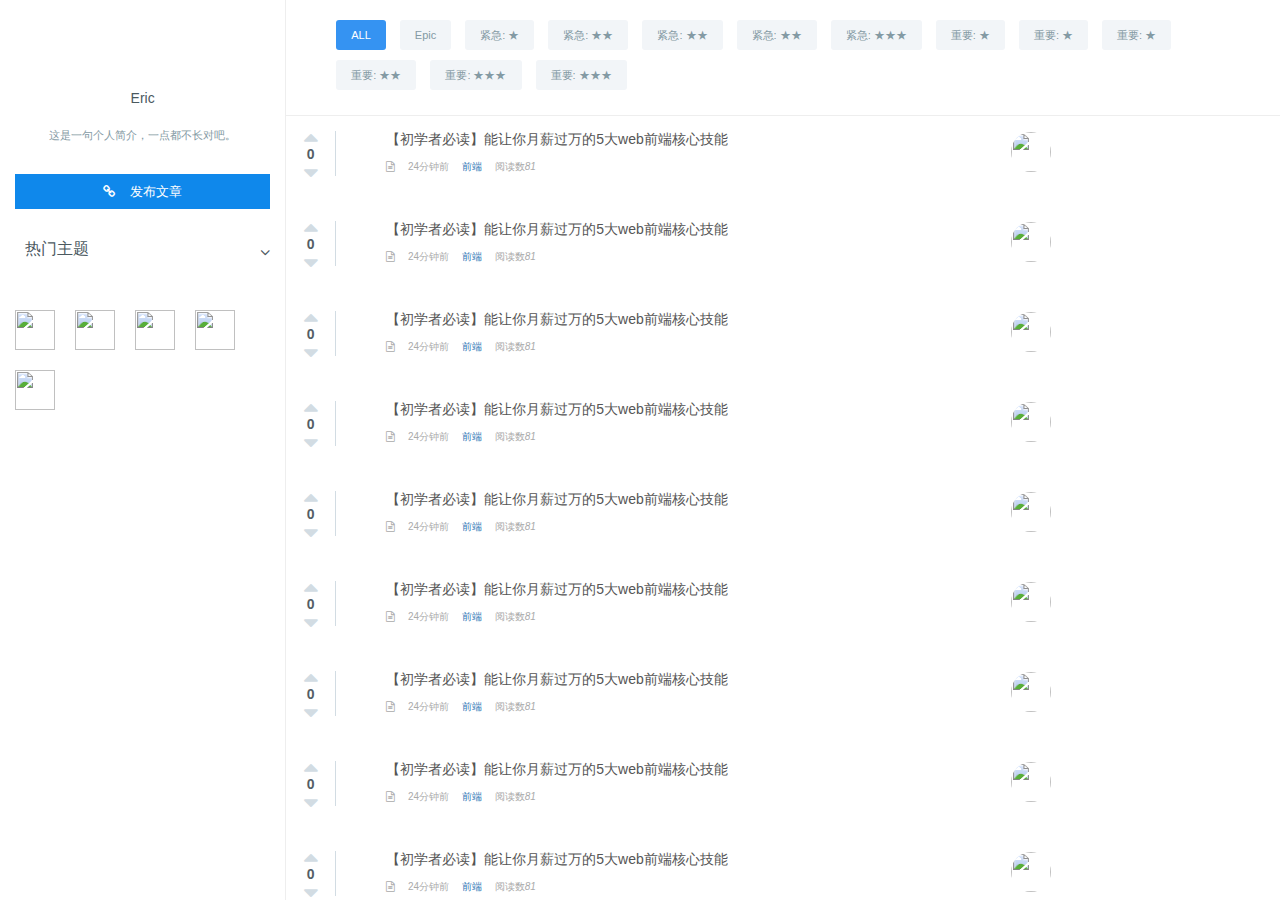
==== src/main/resources/templates/index.html @ 9d3403da "第一次提交。" ====
<!doctype html>
<html>
<head>
<meta charset="utf-8">
<title>index</title>
<link rel="stylesheet" href="../static/css/index.css" th:href="@{/css/index.css}">
<link rel="stylesheet" href="../static/fonts/font-awesome.min.css" th:href="@{/fonts/font-awesome.min.css}">
<link rel="stylesheet" href="../static/css/bootstrap.css" th:href="@{/css/bootstrap.css}">
</head>

<body>
<div class="geek">
    <div class="left-container">
        <div class="left-layout-container">
            <div class="user-info"><a href="#"> <img src="/images/user.jpg" alt="" class="user-img"></a> <a href="#"  class="login-name">Eric</a>
                <div>这是一句个人简介，一点都不长对吧。</div>
            </div>
            <ul class="left-menu">
                <li class="">
                    <div class="to_pub text-center"><a href="#" class="start_cmmde"> <i class="fa fa-link"></i><span>发布文章</span> </a></div>
                </li>
                <li class="theme-menu"> <span class="toggle-subnav">热门主题</span> <i class="fa fa-angle-down"></i>
                    <dl class="hot_forum">
                        <a href="#" title="物联网（IoT）"> <img src="/images/loT.jpg" alt=""> </a> <a href="#" title="Android开发者"> <img src="/images/android.png" alt=""> </a> <a href="#" title="Java开发者"> <img src="/images/java.jpg" alt=""> </a> <a href="#" title="安全"> <img src="/images/security.jpg" alt=""> </a> <a href="#" title="潜水猿"> <img src="/images/cry.jpeg" alt=""> </a>
                    </dl>
                </li>
            </ul>
        </div>
    </div>
    <!--左边结束--> 
    <!--右边开始-->
    <div class="blog-container main-container center_body">
        <nav class="nav navbar-default nav-hide">
            <div class="container">
                <div class="navbar-header">
                    <button type="button" class="navbar-toggle collapsed" data-toggle="collapse" data-target="#bs-example-navbar-collapse-1" aria-expanded="false"> <span class="sr-only">Toggle navigation</span> <span class="icon-bar"></span> <span class="icon-bar"></span> <span class="icon-bar"></span> </button>
                    <a class="navbar-brand" href="#">Geek News</a> </div>
                <div class="collapse navbar-collapse" id="bs-example-navbar-collapse-1">
                    <ul class="nav navbar-nav">
                        <li class="active"><a href="#">个人主页<span class="sr-only">(current)</span></a></li>
                        <li><a href="#">发布文章</a></li>
                        <li><a href="#">发布图文</a></li>
                        <li class="dropdown"> <a href="#" class="dropdown-toggle" data-toggle="dropdown" role="button" aria-haspopup="true" aria-expanded="false">热门主题<span class="caret"></span></a>
                            <ul class="dropdown-menu">
                                <li><a href="#">物联网</a></li>
                                <li><a href="#">Android开发者</a></li>
                                <li><a href="#">Java开发者</a></li>
                                <li><a href="#">安全</a></li>
                                <li><a href="#">潜水猿</a></li>
                            </ul>
                        </li>
                    </ul>
                </div>
            </div>
        </nav>
        <ul class="label-list">
            <li><span class="tag" style="background-color: rgb(53, 147, 242);">ALL</span></li>
            <li><span class="tag tag-unchecked">Epic</span></li>
            <li><span class="tag tag-unchecked">紧急: ★</span></li>
            <li><span class="tag tag-unchecked">紧急: ★★</span></li>
            <li><span class="tag tag-unchecked">紧急: ★★</span></li>
            <li><span class="tag tag-unchecked">紧急: ★★</span></li>
            <li><span class="tag tag-unchecked">紧急: ★★★</span></li>
            <li><span class="tag tag-unchecked">重要: ★</span></li>
            <li><span class="tag tag-unchecked">重要: ★</span></li>
            <li><span class="tag tag-unchecked">重要: ★</span></li>
            <li><span class="tag tag-unchecked">重要: ★★</span></li>
            <li><span class="tag tag-unchecked">重要: ★★★</span></li>
            <li><span class="tag tag-unchecked">重要: ★★★</span></li>
        </ul>
        <div class="blog-list-container">
            <div id="geek_list">
                <dl class="geek_list" id="">
                    <dt class="left">
                        <div class="news_vote" voteid="240709"> <i class="fa fa-sort-up" datatype="up"></i>
                            <div class="count"> 0 </div>
                            <i class="fa fa-sort-down" datatype="down"></i> </div>
                    </dt>
                    <dd data-dsm="post" data-poputype="feed" data-feed-show="true" class="tracking-ad" data-mod="popu_81">
                        <div class="list_ad"> <span> <a data-pjax="" class="link_pjax" tabindex="0" href="#" title="点击查看详情" target="_blank"></a> </span> </div>
                        <div class="list_ad_mobile"> <span> <a class="link_pjax" tabindex="0" href="#" title="点击查看详情" target="_blank"></a> </span> </div>
                        <span> <a href="#" class="title" target="_blank">【初学者必读】能让你月薪过万的5大web前端核心技能</a> </span>
                        <ul class="list-inline">
                            <li><i class="fa fa-file-text-o"></i></li>
                            <li>24分钟前</li>
                            <li><a href="#" data-target="" target="_blank">前端</a></li>
                            <li class="read_num"><span>阅读数</span><em>81</em></li>
                        </ul>
                    </dd>
                    <dt class="right"> <a href="#" target="_blank"> <img src="/images/user.jpg" class="avatar"> </a> </dt>
                </dl>
                <dl class="geek_list" id="">
                    <dt class="left">
                        <div class="news_vote" voteid="240709"> <i class="fa fa-sort-up" datatype="up"></i>
                            <div class="count"> 0 </div>
                            <i class="fa fa-sort-down" datatype="down"></i> </div>
                    </dt>
                    <dd data-dsm="post" data-poputype="feed" data-feed-show="true" class="tracking-ad" data-mod="popu_81">
                        <div class="list_ad"> <span> <a data-pjax="" class="link_pjax" tabindex="0" href="#" title="点击查看详情" target="_blank"></a> </span> </div>
                        <div class="list_ad_mobile"> <span> <a class="link_pjax" tabindex="0" href="#" title="点击查看详情" target="_blank"></a> </span> </div>
                        <span> <a href="#" class="title" target="_blank">【初学者必读】能让你月薪过万的5大web前端核心技能</a> </span>
                        <ul class="list-inline">
                            <li><i class="fa fa-file-text-o"></i></li>
                            <li>24分钟前</li>
                            <li><a href="#" data-target="" target="_blank">前端</a></li>
                            <li class="read_num"><span>阅读数</span><em>81</em></li>
                        </ul>
                    </dd>
                    <dt class="right"> <a href="#" target="_blank"> <img src="/images/user.jpg" class="avatar"> </a> </dt>
                </dl>
                <dl class="geek_list" id="">
                    <dt class="left">
                        <div class="news_vote" voteid="240709"> <i class="fa fa-sort-up" datatype="up"></i>
                            <div class="count"> 0 </div>
                            <i class="fa fa-sort-down" datatype="down"></i> </div>
                    </dt>
                    <dd data-dsm="post" data-poputype="feed" data-feed-show="true" class="tracking-ad" data-mod="popu_81">
                        <div class="list_ad"> <span> <a data-pjax="" class="link_pjax" tabindex="0" href="#" title="点击查看详情" target="_blank"></a> </span> </div>
                        <div class="list_ad_mobile"> <span> <a class="link_pjax" tabindex="0" href="#" title="点击查看详情" target="_blank"></a> </span> </div>
                        <span> <a href="#" class="title" target="_blank">【初学者必读】能让你月薪过万的5大web前端核心技能</a> </span>
                        <ul class="list-inline">
                            <li><i class="fa fa-file-text-o"></i></li>
                            <li>24分钟前</li>
                            <li><a href="#" data-target="" target="_blank">前端</a></li>
                            <li class="read_num"><span>阅读数</span><em>81</em></li>
                        </ul>
                    </dd>
                    <dt class="right"> <a href="#" target="_blank"> <img src="/images/user.jpg" class="avatar"> </a> </dt>
                </dl>
                <dl class="geek_list" id="">
                    <dt class="left">
                        <div class="news_vote" voteid="240709"> <i class="fa fa-sort-up" datatype="up"></i>
                            <div class="count"> 0 </div>
                            <i class="fa fa-sort-down" datatype="down"></i> </div>
                    </dt>
                    <dd data-dsm="post" data-poputype="feed" data-feed-show="true" class="tracking-ad" data-mod="popu_81">
                        <div class="list_ad"> <span> <a data-pjax="" class="link_pjax" tabindex="0" href="#" title="点击查看详情" target="_blank"></a> </span> </div>
                        <div class="list_ad_mobile"> <span> <a class="link_pjax" tabindex="0" href="#" title="点击查看详情" target="_blank"></a> </span> </div>
                        <span> <a href="#" class="title" target="_blank">【初学者必读】能让你月薪过万的5大web前端核心技能</a> </span>
                        <ul class="list-inline">
                            <li><i class="fa fa-file-text-o"></i></li>
                            <li>24分钟前</li>
                            <li><a href="#" data-target="" target="_blank">前端</a></li>
                            <li class="read_num"><span>阅读数</span><em>81</em></li>
                        </ul>
                    </dd>
                    <dt class="right"> <a href="#" target="_blank"> <img src="/images/user.jpg" class="avatar"> </a> </dt>
                </dl>
                <dl class="geek_list" id="">
                    <dt class="left">
                        <div class="news_vote" voteid="240709"> <i class="fa fa-sort-up" datatype="up"></i>
                            <div class="count"> 0 </div>
                            <i class="fa fa-sort-down" datatype="down"></i> </div>
                    </dt>
                    <dd data-dsm="post" data-poputype="feed" data-feed-show="true" class="tracking-ad" data-mod="popu_81">
                        <div class="list_ad"> <span> <a data-pjax="" class="link_pjax" tabindex="0" href="#" title="点击查看详情" target="_blank"></a> </span> </div>
                        <div class="list_ad_mobile"> <span> <a class="link_pjax" tabindex="0" href="#" title="点击查看详情" target="_blank"></a> </span> </div>
                        <span> <a href="#" class="title" target="_blank">【初学者必读】能让你月薪过万的5大web前端核心技能</a> </span>
                        <ul class="list-inline">
                            <li><i class="fa fa-file-text-o"></i></li>
                            <li>24分钟前</li>
                            <li><a href="#" data-target="" target="_blank">前端</a></li>
                            <li class="read_num"><span>阅读数</span><em>81</em></li>
                        </ul>
                    </dd>
                    <dt class="right"> <a href="#" target="_blank"> <img src="/images/user.jpg" class="avatar"> </a> </dt>
                </dl>
                <dl class="geek_list" id="">
                    <dt class="left">
                        <div class="news_vote" voteid="240709"> <i class="fa fa-sort-up" datatype="up"></i>
                            <div class="count"> 0 </div>
                            <i class="fa fa-sort-down" datatype="down"></i> </div>
                    </dt>
                    <dd data-dsm="post" data-poputype="feed" data-feed-show="true" class="tracking-ad" data-mod="popu_81">
                        <div class="list_ad"> <span> <a data-pjax="" class="link_pjax" tabindex="0" href="#" title="点击查看详情" target="_blank"></a> </span> </div>
                        <div class="list_ad_mobile"> <span> <a class="link_pjax" tabindex="0" href="#" title="点击查看详情" target="_blank"></a> </span> </div>
                        <span> <a href="#" class="title" target="_blank">【初学者必读】能让你月薪过万的5大web前端核心技能</a> </span>
                        <ul class="list-inline">
                            <li><i class="fa fa-file-text-o"></i></li>
                            <li>24分钟前</li>
                            <li><a href="#" data-target="" target="_blank">前端</a></li>
                            <li class="read_num"><span>阅读数</span><em>81</em></li>
                        </ul>
                    </dd>
                    <dt class="right"> <a href="#" target="_blank"> <img src="/images/user.jpg" class="avatar"> </a> </dt>
                </dl>
                <dl class="geek_list" id="">
                    <dt class="left">
                        <div class="news_vote" voteid="240709"> <i class="fa fa-sort-up" datatype="up"></i>
                            <div class="count"> 0 </div>
                            <i class="fa fa-sort-down" datatype="down"></i> </div>
                    </dt>
                    <dd data-dsm="post" data-poputype="feed" data-feed-show="true" class="tracking-ad" data-mod="popu_81">
                        <div class="list_ad"> <span> <a data-pjax="" class="link_pjax" tabindex="0" href="#" title="点击查看详情" target="_blank"></a> </span> </div>
                        <div class="list_ad_mobile"> <span> <a class="link_pjax" tabindex="0" href="#" title="点击查看详情" target="_blank"></a> </span> </div>
                        <span> <a href="#" class="title" target="_blank">【初学者必读】能让你月薪过万的5大web前端核心技能</a> </span>
                        <ul class="list-inline">
                            <li><i class="fa fa-file-text-o"></i></li>
                            <li>24分钟前</li>
                            <li><a href="#" data-target="" target="_blank">前端</a></li>
                            <li class="read_num"><span>阅读数</span><em>81</em></li>
                        </ul>
                    </dd>
                    <dt class="right"> <a href="#" target="_blank"> <img src="/images/user.jpg" class="avatar"> </a> </dt>
                </dl>
                <dl class="geek_list" id="">
                    <dt class="left">
                        <div class="news_vote" voteid="240709"> <i class="fa fa-sort-up" datatype="up"></i>
                            <div class="count"> 0 </div>
                            <i class="fa fa-sort-down" datatype="down"></i> </div>
                    </dt>
                    <dd data-dsm="post" data-poputype="feed" data-feed-show="true" class="tracking-ad" data-mod="popu_81">
                        <div class="list_ad"> <span> <a data-pjax="" class="link_pjax" tabindex="0" href="#" title="点击查看详情" target="_blank"></a> </span> </div>
                        <div class="list_ad_mobile"> <span> <a class="link_pjax" tabindex="0" href="#" title="点击查看详情" target="_blank"></a> </span> </div>
                        <span> <a href="#" class="title" target="_blank">【初学者必读】能让你月薪过万的5大web前端核心技能</a> </span>
                        <ul class="list-inline">
                            <li><i class="fa fa-file-text-o"></i></li>
                            <li>24分钟前</li>
                            <li><a href="#" data-target="" target="_blank">前端</a></li>
                            <li class="read_num"><span>阅读数</span><em>81</em></li>
                        </ul>
                    </dd>
                    <dt class="right"> <a href="#" target="_blank"> <img src="/images/user.jpg" class="avatar"> </a> </dt>
                </dl>
                <dl class="geek_list" id="">
                    <dt class="left">
                        <div class="news_vote" voteid="240709"> <i class="fa fa-sort-up" datatype="up"></i>
                            <div class="count"> 0 </div>
                            <i class="fa fa-sort-down" datatype="down"></i> </div>
                    </dt>
                    <dd data-dsm="post" data-poputype="feed" data-feed-show="true" class="tracking-ad" data-mod="popu_81">
                        <div class="list_ad"> <span> <a data-pjax="" class="link_pjax" tabindex="0" href="#" title="点击查看详情" target="_blank"></a> </span> </div>
                        <div class="list_ad_mobile"> <span> <a class="link_pjax" tabindex="0" href="#" title="点击查看详情" target="_blank"></a> </span> </div>
                        <span> <a href="#" class="title" target="_blank">【初学者必读】能让你月薪过万的5大web前端核心技能</a> </span>
                        <ul class="list-inline">
                            <li><i class="fa fa-file-text-o"></i></li>
                            <li>24分钟前</li>
                            <li><a href="#" data-target="" target="_blank">前端</a></li>
                            <li class="read_num"><span>阅读数</span><em>81</em></li>
                        </ul>
                    </dd>
                    <dt class="right"> <a href="#" target="_blank"> <img src="/images/user.jpg" class="avatar"> </a> </dt>
                </dl>
                <dl class="geek_list" id="">
                    <dt class="left">
                        <div class="news_vote" voteid="240709"> <i class="fa fa-sort-up" datatype="up"></i>
                            <div class="count"> 0 </div>
                            <i class="fa fa-sort-down" datatype="down"></i> </div>
                    </dt>
                    <dd data-dsm="post" data-poputype="feed" data-feed-show="true" class="tracking-ad" data-mod="popu_81">
                        <div class="list_ad"> <span> <a data-pjax="" class="link_pjax" tabindex="0" href="#" title="点击查看详情" target="_blank"></a> </span> </div>
                        <div class="list_ad_mobile"> <span> <a class="link_pjax" tabindex="0" href="#" title="点击查看详情" target="_blank"></a> </span> </div>
                        <span> <a href="#" class="title" target="_blank">【初学者必读】能让你月薪过万的5大web前端核心技能</a> </span>
                        <ul class="list-inline">
                            <li><i class="fa fa-file-text-o"></i></li>
                            <li>24分钟前</li>
                            <li><a href="#" data-target="" target="_blank">前端</a></li>
                            <li class="read_num"><span>阅读数</span><em>81</em></li>
                        </ul>
                    </dd>
                    <dt class="right"> <a href="#" target="_blank"> <img src="/images/user.jpg" class="avatar"> </a> </dt>
                </dl>
                <dl class="geek_list" id="">
                    <dt class="left">
                        <div class="news_vote" voteid="240709"> <i class="fa fa-sort-up" datatype="up"></i>
                            <div class="count"> 0 </div>
                            <i class="fa fa-sort-down" datatype="down"></i> </div>
                    </dt>
                    <dd data-dsm="post" data-poputype="feed" data-feed-show="true" class="tracking-ad" data-mod="popu_81">
                        <div class="list_ad"> <span> <a data-pjax="" class="link_pjax" tabindex="0" href="#" title="点击查看详情" target="_blank"></a> </span> </div>
                        <div class="list_ad_mobile"> <span> <a class="link_pjax" tabindex="0" href="#" title="点击查看详情" target="_blank"></a> </span> </div>
                        <span> <a href="#" class="title" target="_blank">【初学者必读】能让你月薪过万的5大web前端核心技能</a> </span>
                        <ul class="list-inline">
                            <li><i class="fa fa-file-text-o"></i></li>
                            <li>24分钟前</li>
                            <li><a href="#" data-target="" target="_blank">前端</a></li>
                            <li class="read_num"><span>阅读数</span><em>81</em></li>
                        </ul>
                    </dd>
                    <dt class="right"> <a href="#" target="_blank"> <img src="/images/user.jpg" class="avatar"> </a> </dt>
                </dl>
                <dl class="geek_list" id="">
                    <dt class="left">
                        <div class="news_vote" voteid="240709"> <i class="fa fa-sort-up" datatype="up"></i>
                            <div class="count"> 0 </div>
                            <i class="fa fa-sort-down" datatype="down"></i> </div>
                    </dt>
                    <dd data-dsm="post" data-poputype="feed" data-feed-show="true" class="tracking-ad" data-mod="popu_81">
                        <div class="list_ad"> <span> <a data-pjax="" class="link_pjax" tabindex="0" href="#" title="点击查看详情" target="_blank"></a> </span> </div>
                        <div class="list_ad_mobile"> <span> <a class="link_pjax" tabindex="0" href="#" title="点击查看详情" target="_blank"></a> </span> </div>
                        <span> <a href="#" class="title" target="_blank">【初学者必读】能让你月薪过万的5大web前端核心技能</a> </span>
                        <ul class="list-inline">
                            <li><i class="fa fa-file-text-o"></i></li>
                            <li>24分钟前</li>
                            <li><a href="#" data-target="" target="_blank">前端</a></li>
                            <li class="read_num"><span>阅读数</span><em>81</em></li>
                        </ul>
                    </dd>
                    <dt class="right"> <a href="#" target="_blank"> <img src="/images/user.jpg" class="avatar"> </a> </dt>
                </dl>
                <dl class="geek_list" id="">
                    <dt class="left">
                        <div class="news_vote" voteid="240709"> <i class="fa fa-sort-up" datatype="up"></i>
                            <div class="count"> 0 </div>
                            <i class="fa fa-sort-down" datatype="down"></i> </div>
                    </dt>
                    <dd data-dsm="post" data-poputype="feed" data-feed-show="true" class="tracking-ad" data-mod="popu_81">
                        <div class="list_ad"> <span> <a data-pjax="" class="link_pjax" tabindex="0" href="#" title="点击查看详情" target="_blank"></a> </span> </div>
                        <div class="list_ad_mobile"> <span> <a class="link_pjax" tabindex="0" href="#" title="点击查看详情" target="_blank"></a> </span> </div>
                        <span> <a href="#" class="title" target="_blank">【初学者必读】能让你月薪过万的5大web前端核心技能</a> </span>
                        <ul class="list-inline">
                            <li><i class="fa fa-file-text-o"></i></li>
                            <li>24分钟前</li>
                            <li><a href="#" data-target="" target="_blank">前端</a></li>
                            <li class="read_num"><span>阅读数</span><em>81</em></li>
                        </ul>
                    </dd>
                    <dt class="right"> <a href="#" target="_blank"> <img src="/images/user.jpg" class="avatar"> </a> </dt>
                </dl>
                <dl class="geek_list" id="">
                    <dt class="left">
                        <div class="news_vote" voteid="240709"> <i class="fa fa-sort-up" datatype="up"></i>
                            <div class="count"> 0 </div>
                            <i class="fa fa-sort-down" datatype="down"></i> </div>
                    </dt>
                    <dd data-dsm="post" data-poputype="feed" data-feed-show="true" class="tracking-ad" data-mod="popu_81">
                        <div class="list_ad"> <span> <a data-pjax="" class="link_pjax" tabindex="0" href="#" title="点击查看详情" target="_blank"></a> </span> </div>
                        <div class="list_ad_mobile"> <span> <a class="link_pjax" tabindex="0" href="#" title="点击查看详情" target="_blank"></a> </span> </div>
                        <span> <a href="#" class="title" target="_blank">【初学者必读】能让你月薪过万的5大web前端核心技能</a> </span>
                        <ul class="list-inline">
                            <li><i class="fa fa-file-text-o"></i></li>
                            <li>24分钟前</li>
                            <li><a href="#" data-target="" target="_blank">前端</a></li>
                            <li class="read_num"><span>阅读数</span><em>81</em></li>
                        </ul>
                    </dd>
                    <dt class="right"> <a href="#" target="_blank"> <img src="/images/user.jpg" class="avatar"> </a> </dt>
                </dl>
                <dl class="geek_list" id="">
                    <dt class="left">
                        <div class="news_vote" voteid="240709"> <i class="fa fa-sort-up" datatype="up"></i>
                            <div class="count"> 0 </div>
                            <i class="fa fa-sort-down" datatype="down"></i> </div>
                    </dt>
                    <dd data-dsm="post" data-poputype="feed" data-feed-show="true" class="tracking-ad" data-mod="popu_81">
                        <div class="list_ad"> <span> <a data-pjax="" class="link_pjax" tabindex="0" href="#" title="点击查看详情" target="_blank"></a> </span> </div>
                        <div class="list_ad_mobile"> <span> <a class="link_pjax" tabindex="0" href="#" title="点击查看详情" target="_blank"></a> </span> </div>
                        <span> <a href="#" class="title" target="_blank">【初学者必读】能让你月薪过万的5大web前端核心技能</a> </span>
                        <ul class="list-inline">
                            <li><i class="fa fa-file-text-o"></i></li>
                            <li>24分钟前</li>
                            <li><a href="#" data-target="" target="_blank">前端</a></li>
                            <li class="read_num"><span>阅读数</span><em>81</em></li>
                        </ul>
                    </dd>
                    <dt class="right"> <a href="#" target="_blank"> <img src="/images/user.jpg" class="avatar"> </a> </dt>
                </dl>
                <dl class="geek_list" id="">
                    <dt class="left">
                        <div class="news_vote" voteid="240709"> <i class="fa fa-sort-up" datatype="up"></i>
                            <div class="count"> 0 </div>
                            <i class="fa fa-sort-down" datatype="down"></i> </div>
                    </dt>
                    <dd data-dsm="post" data-poputype="feed" data-feed-show="true" class="tracking-ad" data-mod="popu_81">
                        <div class="list_ad"> <span> <a data-pjax="" class="link_pjax" tabindex="0" href="#" title="点击查看详情" target="_blank"></a> </span> </div>
                        <div class="list_ad_mobile"> <span> <a class="link_pjax" tabindex="0" href="#" title="点击查看详情" target="_blank"></a> </span> </div>
                        <span> <a href="#" class="title" target="_blank">【初学者必读】能让你月薪过万的5大web前端核心技能</a> </span>
                        <ul class="list-inline">
                            <li><i class="fa fa-file-text-o"></i></li>
                            <li>24分钟前</li>
                            <li><a href="#" data-target="" target="_blank">前端</a></li>
                            <li class="read_num"><span>阅读数</span><em>81</em></li>
                        </ul>
                    </dd>
                    <dt class="right"> <a href="#" target="_blank"> <img src="/images/user.jpg" class="avatar"> </a> </dt>
                </dl>
            </div>
        </div>
    </div>
</div>
<script src="../static/js/jquery.min.js" th:src="@{/js/jquery.min.js}"></script> 
<script src="../static/js/bootstrap.min.js" th:src="@{/js/bootstrap.min.js}"></script>
</body>
</html>
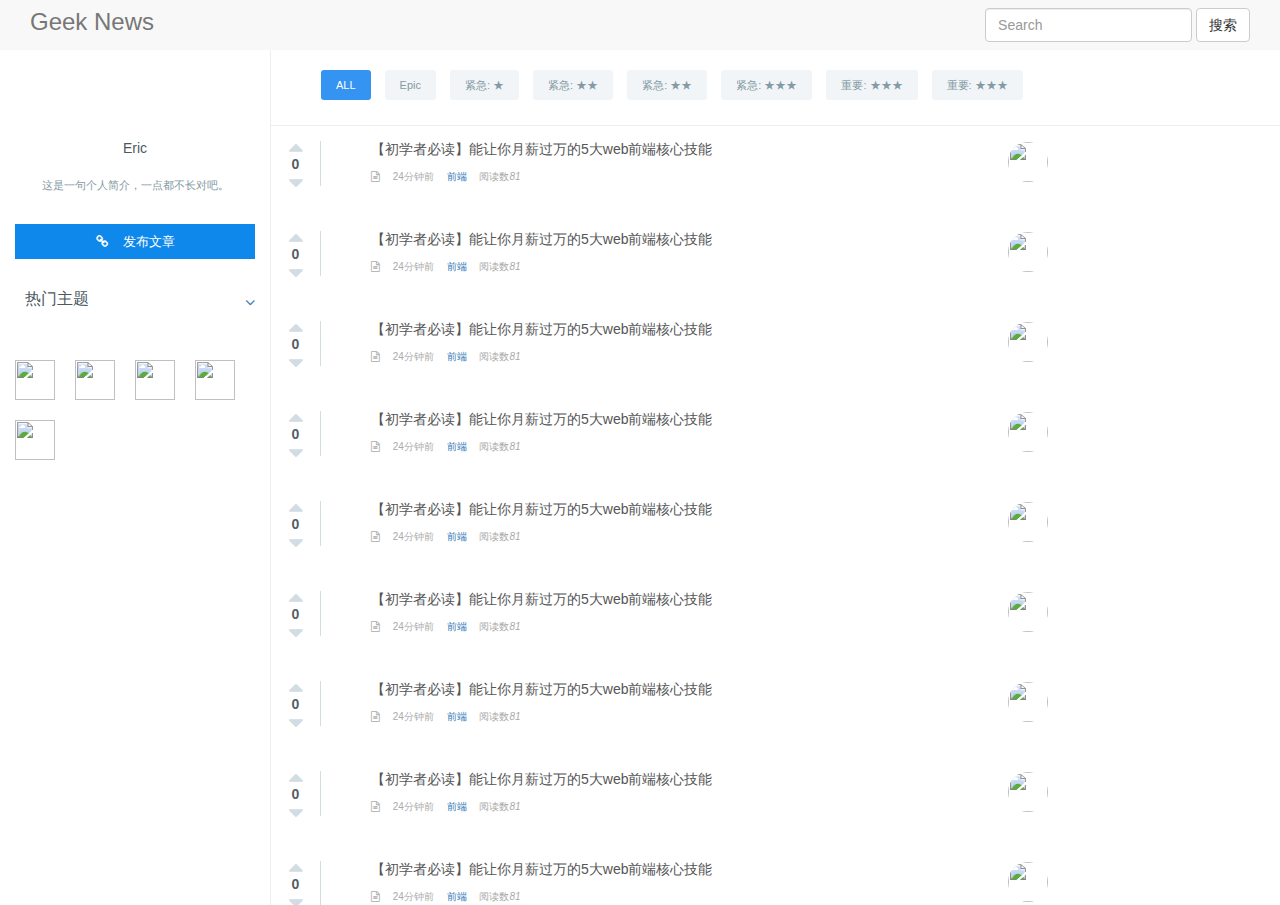
==== commit 538a4f2f: "更新版本。" ====
--- a/src/main/resources/templates/index.html
+++ b/src/main/resources/templates/index.html
@@ -2,6 +2,7 @@
 <html>
 <head>
 <meta charset="utf-8">
+<meta name="viewport" id="viewport" content="width=device-width, initial-scale=1">
 <title>index</title>
 <link rel="stylesheet" href="../static/css/index.css" th:href="@{/css/index.css}">
 <link rel="stylesheet" href="../static/fonts/font-awesome.min.css" th:href="@{/fonts/font-awesome.min.css}">
@@ -9,6 +10,21 @@
 </head>
 
 <body>
+<nav class="nav navbar-default navbar-fixed-top" id="nav1">
+    <div class="container-yzw">
+        <div class="navbar-brand"><h3>Geek News</h3></div>
+        <div class="collapse navbar-collapse" style="float: right;" id="bs-example-navbar-collapse-2">
+            <ul class="nav navbar-nav">
+            </ul>
+            <form class="navbar-form navbar-left">
+                <div class="form-group">
+                    <input type="text" class="form-control" placeholder="Search">
+                </div>
+                <button type="submit" class="btn btn-default">搜索</button>
+            </form>
+        </div>
+    </div>
+</nav>
 <div class="geek">
     <div class="left-container">
         <div class="left-layout-container">
@@ -17,10 +33,10 @@
             </div>
             <ul class="left-menu">
                 <li class="">
-                    <div class="to_pub text-center"><a href="#" class="start_cmmde"> <i class="fa fa-link"></i><span>发布文章</span> </a></div>
+                    <div class="to_pub text-center"><a href="/newsinput" class="start_cmmde"> <i class="fa fa-link"></i><span>发布文章</span> </a></div>
                 </li>
-                <li class="theme-menu"> <span class="toggle-subnav">热门主题</span> <i class="fa fa-angle-down"></i>
-                    <dl class="hot_forum">
+                <li class="theme-menu"> <span class="toggle-subnav">热门主题</span> <a href="#" class="flip"><i class="fa fa-angle-down"></i></a>
+                    <dl class="hot_forum start">
                         <a href="#" title="物联网（IoT）"> <img src="/images/loT.jpg" alt=""> </a> <a href="#" title="Android开发者"> <img src="/images/android.png" alt=""> </a> <a href="#" title="Java开发者"> <img src="/images/java.jpg" alt=""> </a> <a href="#" title="安全"> <img src="/images/security.jpg" alt=""> </a> <a href="#" title="潜水猿"> <img src="/images/cry.jpeg" alt=""> </a>
                     </dl>
                 </li>
@@ -37,7 +53,7 @@
                     <a class="navbar-brand" href="#">Geek News</a> </div>
                 <div class="collapse navbar-collapse" id="bs-example-navbar-collapse-1">
                     <ul class="nav navbar-nav">
-                        <li class="active"><a href="#">个人主页<span class="sr-only">(current)</span></a></li>
+                        <li class="active"><a href="#">个人主页</a></li>
                         <li><a href="#">发布文章</a></li>
                         <li><a href="#">发布图文</a></li>
                         <li class="dropdown"> <a href="#" class="dropdown-toggle" data-toggle="dropdown" role="button" aria-haspopup="true" aria-expanded="false">热门主题<span class="caret"></span></a>
@@ -50,6 +66,12 @@
                             </ul>
                         </li>
                     </ul>
+                    <form class="navbar-form navbar-left">
+                        <div class="form-group">
+                            <input type="text" class="form-control" placeholder="Search">
+                        </div>
+                        <button type="submit" class="btn btn-default">搜索</button>
+                    </form>
                 </div>
             </div>
         </nav>
@@ -59,12 +81,7 @@
             <li><span class="tag tag-unchecked">紧急: ★</span></li>
             <li><span class="tag tag-unchecked">紧急: ★★</span></li>
             <li><span class="tag tag-unchecked">紧急: ★★</span></li>
-            <li><span class="tag tag-unchecked">紧急: ★★</span></li>
             <li><span class="tag tag-unchecked">紧急: ★★★</span></li>
-            <li><span class="tag tag-unchecked">重要: ★</span></li>
-            <li><span class="tag tag-unchecked">重要: ★</span></li>
-            <li><span class="tag tag-unchecked">重要: ★</span></li>
-            <li><span class="tag tag-unchecked">重要: ★★</span></li>
             <li><span class="tag tag-unchecked">重要: ★★★</span></li>
             <li><span class="tag tag-unchecked">重要: ★★★</span></li>
         </ul>
@@ -79,7 +96,7 @@
                     <dd data-dsm="post" data-poputype="feed" data-feed-show="true" class="tracking-ad" data-mod="popu_81">
                         <div class="list_ad"> <span> <a data-pjax="" class="link_pjax" tabindex="0" href="#" title="点击查看详情" target="_blank"></a> </span> </div>
                         <div class="list_ad_mobile"> <span> <a class="link_pjax" tabindex="0" href="#" title="点击查看详情" target="_blank"></a> </span> </div>
-                        <span> <a href="#" class="title" target="_blank">【初学者必读】能让你月薪过万的5大web前端核心技能</a> </span>
+                        <span> <a href="/newsview" class="title" target="_blank">【初学者必读】能让你月薪过万的5大web前端核心技能</a> </span>
                         <ul class="list-inline">
                             <li><i class="fa fa-file-text-o"></i></li>
                             <li>24分钟前</li>
@@ -379,6 +396,18 @@
     </div>
 </div>
 <script src="../static/js/jquery.min.js" th:src="@{/js/jquery.min.js}"></script> 
-<script src="../static/js/bootstrap.min.js" th:src="@{/js/bootstrap.min.js}"></script>
+<script src="../static/js/bootstrap.min.js" th:src="@{/js/bootstrap.min.js}"></script> 
+<script>
+	function F_Open_dialog() 
+{ 
+document.getElementById("btn_file").click(); 
+}
+	 
+$(document).ready(function(){
+$(".flip").click(function(){
+$(".start").toggle(500);
+});
+});
+</script>
 </body>
 </html>
